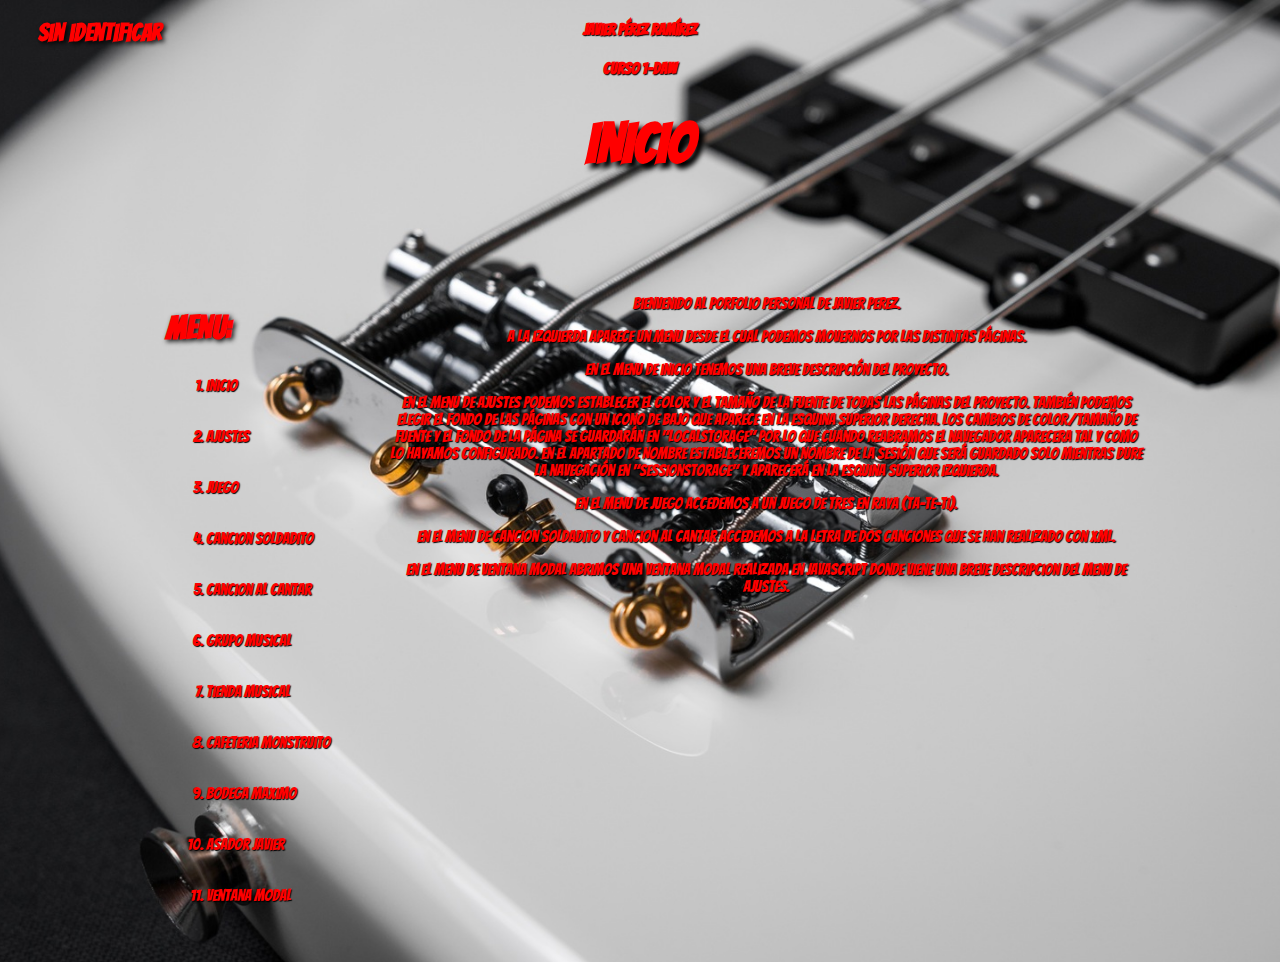
==== index.html @ bae293c2 "Update index.html" ====
<!DOCTYPE html>
<html lang="es">

<head>
    <meta charset="UTF-8">
    <meta http-equiv="X-UA-Compatible" content="IE=edge">
    <meta name="viewport" content="width=device-width, initial-scale=1.0">
    <title>PORFOLIO Javier Perez</title>
    <link rel="stylesheet" href="index.css">
    <link href="https://fonts.googleapis.com/css2?family=Bangers&display=swap" rel="stylesheet">
</head>

<body id="todo">
    <div id="titulo">
        <h4>Javier Pérez Ramírez</h4>
        <h4>CURSO 1-DAW</h4>
        <h1>INICIO</h1>
        <div id="zonaNombre">
            <h2 id="actualUsuario"></h2>
        </div>
    </div>
    <br></br>
    <br></br>
    <div id="contenedorTotal">
        <div id="menu">
            <h3>MENU:</h3>
            <ol>
                <li>Inicio</li>
                <br></br>
                <li><a href="ajustes.html">Ajustes</a></li>
                <br></br>
                <li><a href="javascript7.html">Juego</a></li>
                <br></br>
                <li><a href="soldadito.xml" target="_blank">Cancion Soldadito</a></li>
                <br></br>
                <li><a href="alcantar.xml" target="_blank">Cancion Al Cantar</a></li>
                <br></br>
                <li><a href="proyectogrupo.html" target="_blank">Grupo Musical</a></li>
                <br></br>
                <li><a href="proyectotienda.html" target="_blank">Tienda Musical</a></li>
                <br></br>
                <li><a href="indexcafeteria.html" target="_blank">Cafeteria Monstruito</a></li>
                <br></br>
                <li><a href="indexbodega.html" target="_blank">Bodega Maximo</a></li>
                <br></br>
                <li><a href="https://aprenderwordpressjavier.000webhostapp.com/" target="_blank">Asador Javier</a></li>
                <br></br>
                <li><a href="#" id="modal-link">Ventana Modal</a></li>
                <div id="modal" class="modal">
                    <div class="modal-content">
                        <span class="close">&times;</span>
                        <h1>JAVIER PÉREZ RAMÍREZ (1-DAW)</h1>
                        <p>En el MENU de Ajustes establecemos al presionar "AJUSTAR"
                            el nombre del usuario, el color y el tamaño de la fuente.
                            También en la parte superior derecha aparece un botón en
                            forma de bajo para seleccionar entre un fondo oscuro y
                            otro claro. Todos estos cambios (salvo el nombre) se
                            mantendran en localstorage.</p>
                    </div>
                </div>
                <br></br>
            </ol>
        </div>
        <div id="contenido">
            <p>Bienvenido al Porfolio personal de Javier Perez.</p>
            <p>A la izquierda aparece un menu desde el cual podemos movernos por las distintas páginas.</p>
            <p>En el menu de inicio tenemos una breve descripción del proyecto.</p>
            <p>En el menu de ajustes podemos establecer el color y el tamaño de la fuente de todas las
                páginas del proyecto. También podemos elegir el fondo de las páginas con un icono de BAJO que
                aparece en la esquina superior derecha. Los cambios de color/tamaño de fuente y el fondo de
                la página se guardarán en "localstorage" por lo que cuando reabramos el navegador aparecera tal
                y como lo hayamos configurado. En el apartado de NOMBRE estableceremos un nombre de la sesión que
                será guardado solo mientras dure la navegación en "sessionstorage" y aparecerá en la esquina
                superior izquierda.</p>
            <p>En el menu de juego accedemos a un juego de tres en raya (TA-TE-TI).</p>
            <p>En el menu de cancion soldadito y cancion al cantar accedemos a la letra de dos canciones que
                se han realizado con XML.</p>
            <p>En el menu de ventana modal abrimos una ventana modal realizada en javascript donde viene
                una breve descripcion del menu de ajustes.</p>
        </div>
    </div>
    <script src="./index.js"></script>
</body>

</html>
---- index.css ----
:root {
    --colorNormal: rgb(255, 255, 255);
    font-size: 1rem;
}

* {
    background-repeat: no-repeat;
    background-size:cover;
    background-position:top;
    box-sizing:border-box;
    font-family:'Bangers';
}

h1 {
    text-align: center;
    font-size: 3.5em;
    text-shadow: 5px 5px 5px rgb(0, 0, 0);
}

h2 {
    text-align: center;
    font-size: 1.5em;
    text-shadow: 2px 2px 5px rgb(0, 0, 0);
}

h3 {
    text-shadow: 2px 2px 5px rgb(0, 0, 0);
    font-size: 2em;
    margin-left: 30px;
}

h4 {
    text-align: center;
    font-size: 1em;
    text-shadow: 1px 1px 1px rgb(0, 0, 0);
}

p, h1, h2, h3, h4, li, a {
    color:var(--colorNormal);
}

p, h4, li, a {
    text-shadow: 1px 1px 1px rgb(0, 0, 0);
}

li {
    text-shadow: 1px 1px 1px rgb(0, 0, 0);
    margin-left: 30px;
}

a {
    text-shadow: 1px 1px 1px rgb(0, 0, 0);
    text-decoration:none;
}

a:hover {
    cursor: pointer;
}

#contenedorTotal {
    display: flex;
    flex-direction: row;
    justify-content: space-between;
    
}

#menu {
    width: 20%;
    margin-left:10vw;
}

#contenido {
    margin-right: 10vw;
    width: 60%;
    text-align: center;
}

#zonaModo {
    position: fixed;
    top: 0;
    right: 0;
    width: 100px;
    height: 100px;
    background-color: transparent;
}

#zonaNombre {
    position: fixed;
    top: 0;
    left: 0;
    width: 200px;
    height: 100px;
    background-color: transparent;
}

img {
    display: block;
    object-fit: contain;
    width: 100%;
    height: 100%;
    position:absolute;
}

#ajustes {
    text-align: center;
    margin-right: 20vw;
}

/* Codigo CSS del juego de tres en raya (TA-TE-TI) */

#total {
    border-style: solid;
    background-image:linear-gradient(
        0deg,
        rgba(0,0,0,0.7),
        rgba(0,0,0,0.7)
    )
    ,url(Imagenes/Prog2.jpg);
    width: 40%;
    max-height: 1em;
    margin-right: 30%;
    display:flex;
    flex-direction: column;
}

#f1 {
    display: flex;
    flex-direction: row;
    background-image:linear-gradient(
        0deg,
        rgba(0,0,0,0.7),
        rgba(0,0,0,0.7)
    )
    ,url(Imagenes/Prog2.jpg);
}

#c0 {
    display: flex;
    align-items: center;
    justify-content: center;
    background-color: rgba(200, 200, 200, 0.6);
    border-style: solid;
    height: 16vh;
    width: 16vw;
    margin: 0.5vw;
    font-size: 7vw;
}

#c1 {
    display: flex;
    align-items: center;
    justify-content: center;
    background-color: rgb(200, 200, 200, 0.6);
    border-style: solid;
    height: 16vh;
    width: 16vw;
    margin: 0.5vw;
    font-size: 7vw;
}

#c2 {
    display: flex;
    align-items: center;
    justify-content: center;
    background-color: rgb(200, 200, 200, 0.6);
    border-style: solid;
    height: 16vh;
    width: 16vw;
    margin: 0.5vw;
    font-size: 7vw;
}

#f2 {
    display: flex;
    flex-direction: row;
    background-image:linear-gradient(
        0deg,
        rgba(0,0,0,0.7),
        rgba(0,0,0,0.7)
    )
    ,url(Imagenes/Prog2.jpg);
}

#c3 {
    display: flex;
    align-items: center;
    justify-content: center;
    background-color: rgb(200, 200, 200, 0.6);
    border-style: solid;
    height: 16vh;
    width: 16vw;
    margin: 0.5vw;
    font-size: 7vw;
}

#c4 {
    display: flex;
    align-items: center;
    justify-content: center;
    background-color: rgb(200, 200, 200, 0.6);
    border-style: solid;
    height: 16vh;
    width: 16vw;
    margin: 0.5vw;
    font-size: 7vw;
}

#c5 {
    display: flex;
    align-items: center;
    justify-content: center;
    background-color: rgb(200, 200, 200, 0.6);
    border-style: solid;
    height: 16vh;
    width: 16vw;
    margin: 0.5vw;
    font-size: 7vw;
}

#f3 {
    display: flex;
    flex-direction: row;
    background-image:linear-gradient(
        0deg,
        rgba(0,0,0,0.7),
        rgba(0,0,0,0.7)
    )
    ,url(Imagenes/Prog2.jpg);
}

#c6 {
    display: flex;
    align-items: center;
    justify-content: center;
    background-color: rgb(200, 200, 200, 0.6);
    border-style: solid;
    height: 16vh;
    width: 16vw;
    margin: 0.5vw;
    font-size: 7vw;
}

#c7 {
    display: flex;
    align-items: center;
    justify-content: center;
    background-color: rgb(200, 200, 200, 0.6);
    border-style: solid;
    height: 16vh;
    width: 16vw;
    margin: 0.5vw;
    font-size: 7vw;
}

#c8 {
    display: flex;
    align-items: center;
    justify-content: center;
    background-color: rgb(200, 200, 200, 0.6);
    border-style: solid;
    height: 16vh;
    width: 16vw;
    margin: 0.5vw;
    font-size: 7vw;
}

/* CODIGO PARA MOSTRAR EL MODAL EN LA PAGINA */

.modal {
    display: none;
    position: fixed;
    z-index: 1;
    left: 0;
    top: 0;
    width: 100%;
    height: 100%;
    overflow: auto;
    background-color: rgba(0, 0, 0, 0.5);
}
  
.modal-content {
    background-color: #b6b6b6;
    margin: 10% auto;
    padding: 5px 30px 30px 30px;
    border: 10px solid #303030;
    width: 80%;
}
  
.close {
    color: #555555;
    float: right;
    font-size: 28px;
    font-weight: bold;
}
  
.close:hover, .close:focus {
    color: #000;
    text-decoration: none;
    cursor: pointer;
}
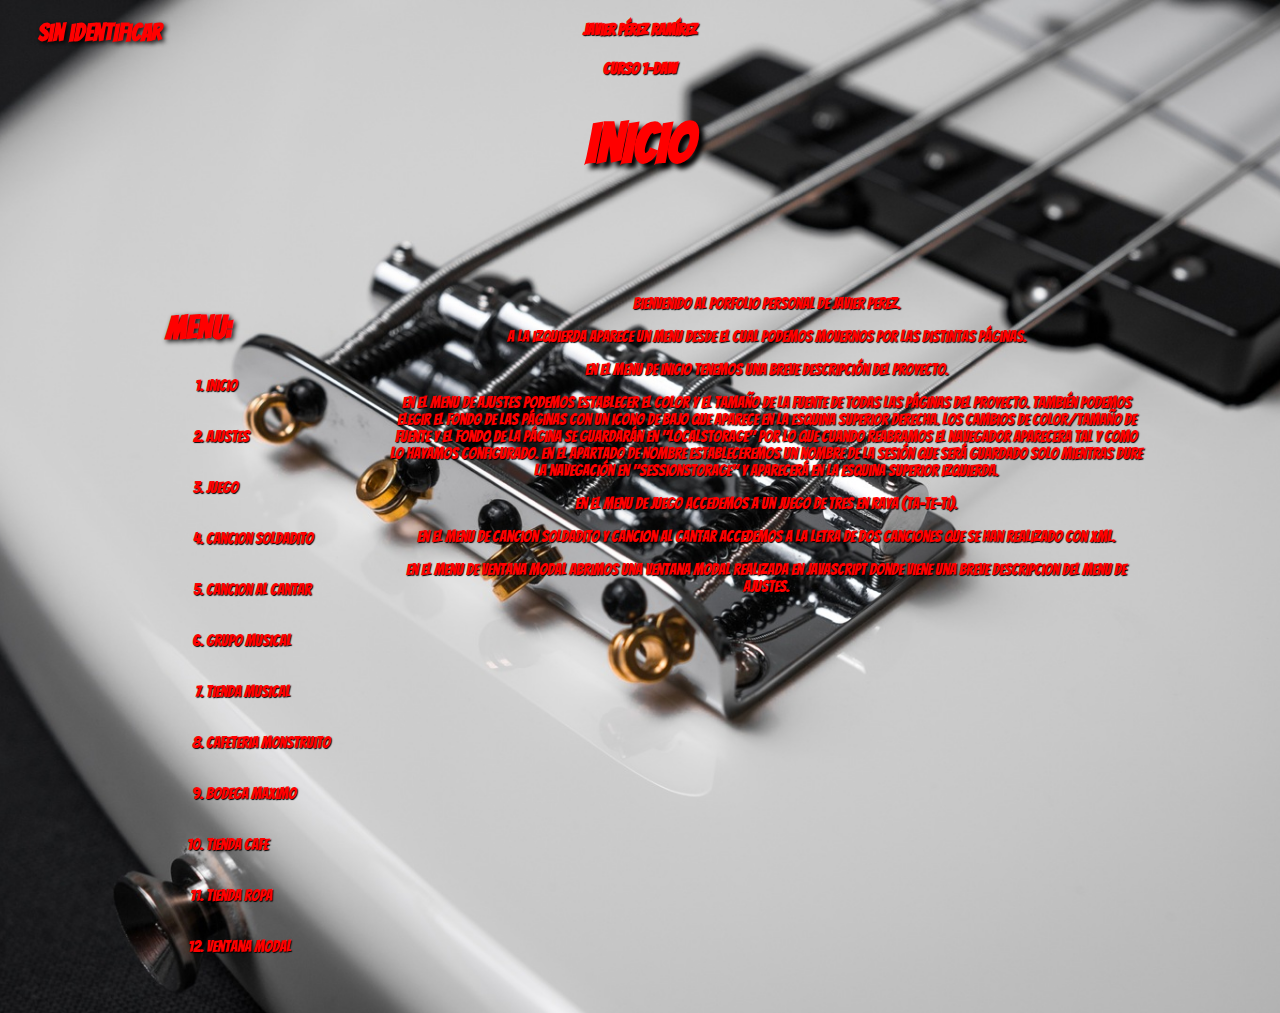
==== commit 550f14ee: "sdfsdf" ====
--- a/index.html
+++ b/index.html
@@ -43,7 +43,9 @@
                 <br></br>
                 <li><a href="indexbodega.html" target="_blank">Bodega Maximo</a></li>
                 <br></br>
-                <li><a href="https://aprenderwordpressjavier.000webhostapp.com/" target="_blank">Asador Javier</a></li>
+                <li><a href="indexcafe.html" target="_blank">Tienda Cafe</a></li>
+                <br></br>
+                <li><a href="indextienda.html" target="_blank">Tienda Ropa</a></li>
                 <br></br>
                 <li><a href="#" id="modal-link">Ventana Modal</a></li>
                 <div id="modal" class="modal">
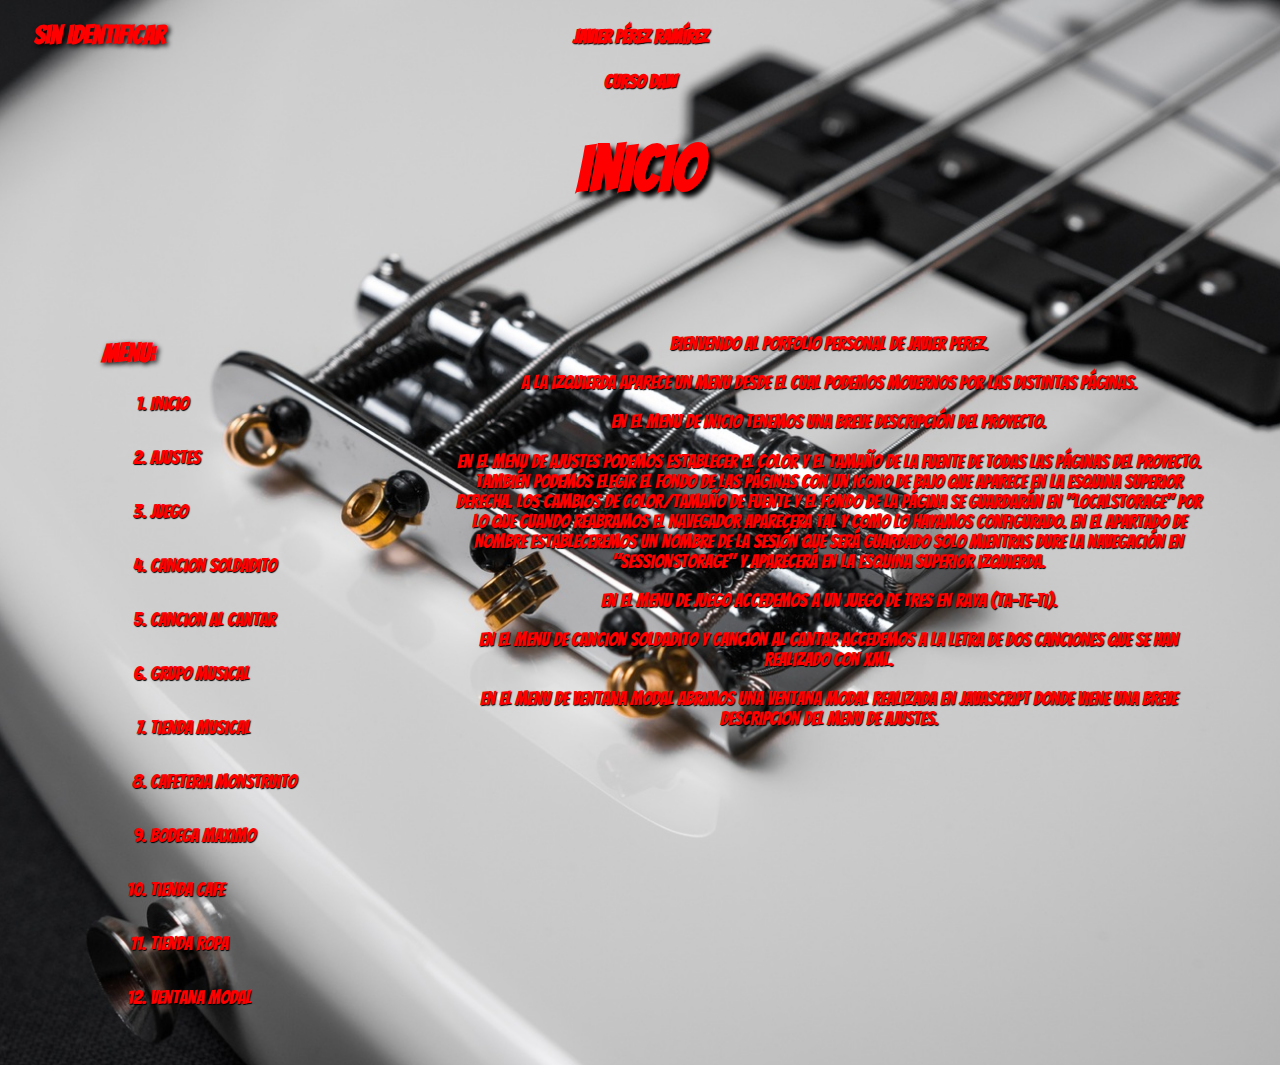
==== commit d248245b: "Update index.html" ====
--- a/index.html
+++ b/index.html
@@ -13,7 +13,7 @@
 <body id="todo">
     <div id="titulo">
         <h4>Javier Pérez Ramírez</h4>
-        <h4>CURSO 1-DAW</h4>
+        <h4>CURSO DAW</h4>
         <h1>INICIO</h1>
         <div id="zonaNombre">
             <h2 id="actualUsuario"></h2>
--- a/index.css
+++ b/index.css
@@ -13,25 +13,25 @@
 
 h1 {
     text-align: center;
-    font-size: 3.5em;
+    font-size: clamp(40px,5vw,200px);
     text-shadow: 5px 5px 5px rgb(0, 0, 0);
 }
 
 h2 {
     text-align: center;
-    font-size: 1.5em;
+    font-size: clamp(20px,2vw,200px);
     text-shadow: 2px 2px 5px rgb(0, 0, 0);
 }
 
 h3 {
     text-shadow: 2px 2px 5px rgb(0, 0, 0);
-    font-size: 2em;
+    font-size: clamp(20px,2vw,200px);
     margin-left: 30px;
 }
 
 h4 {
     text-align: center;
-    font-size: 1em;
+    font-size: clamp(10px,1.5vw,200px);
     text-shadow: 1px 1px 1px rgb(0, 0, 0);
 }
 
@@ -41,11 +41,12 @@
 
 p, h4, li, a {
     text-shadow: 1px 1px 1px rgb(0, 0, 0);
+    font-size: clamp(10px,1.5vw,200px);
 }
 
 li {
     text-shadow: 1px 1px 1px rgb(0, 0, 0);
-    margin-left: 30px;
+    margin-left: 3vw;
 }
 
 a {
@@ -61,16 +62,15 @@
     display: flex;
     flex-direction: row;
     justify-content: space-between;
-    
 }
 
 #menu {
     width: 20%;
-    margin-left:10vw;
+    margin-left:5vw;
 }
 
 #contenido {
-    margin-right: 10vw;
+    margin-right: 5vw;
     width: 60%;
     text-align: center;
 }
@@ -118,7 +118,7 @@
     ,url(Imagenes/Prog2.jpg);
     width: 40%;
     max-height: 1em;
-    margin-right: 30%;
+    margin: 0 auto;
     display:flex;
     flex-direction: column;
 }
@@ -140,7 +140,7 @@
     justify-content: center;
     background-color: rgba(200, 200, 200, 0.6);
     border-style: solid;
-    height: 16vh;
+    height: 12vw;
     width: 16vw;
     margin: 0.5vw;
     font-size: 7vw;
@@ -152,7 +152,7 @@
     justify-content: center;
     background-color: rgb(200, 200, 200, 0.6);
     border-style: solid;
-    height: 16vh;
+    height: 12vw;
     width: 16vw;
     margin: 0.5vw;
     font-size: 7vw;
@@ -164,7 +164,7 @@
     justify-content: center;
     background-color: rgb(200, 200, 200, 0.6);
     border-style: solid;
-    height: 16vh;
+    height: 12vw;
     width: 16vw;
     margin: 0.5vw;
     font-size: 7vw;
@@ -187,7 +187,7 @@
     justify-content: center;
     background-color: rgb(200, 200, 200, 0.6);
     border-style: solid;
-    height: 16vh;
+    height: 12vw;
     width: 16vw;
     margin: 0.5vw;
     font-size: 7vw;
@@ -199,7 +199,7 @@
     justify-content: center;
     background-color: rgb(200, 200, 200, 0.6);
     border-style: solid;
-    height: 16vh;
+    height: 12vw;
     width: 16vw;
     margin: 0.5vw;
     font-size: 7vw;
@@ -211,7 +211,7 @@
     justify-content: center;
     background-color: rgb(200, 200, 200, 0.6);
     border-style: solid;
-    height: 16vh;
+    height: 12vw;
     width: 16vw;
     margin: 0.5vw;
     font-size: 7vw;
@@ -234,7 +234,7 @@
     justify-content: center;
     background-color: rgb(200, 200, 200, 0.6);
     border-style: solid;
-    height: 16vh;
+    height: 12vw;
     width: 16vw;
     margin: 0.5vw;
     font-size: 7vw;
@@ -246,7 +246,7 @@
     justify-content: center;
     background-color: rgb(200, 200, 200, 0.6);
     border-style: solid;
-    height: 16vh;
+    height: 12vw;
     width: 16vw;
     margin: 0.5vw;
     font-size: 7vw;
@@ -258,7 +258,7 @@
     justify-content: center;
     background-color: rgb(200, 200, 200, 0.6);
     border-style: solid;
-    height: 16vh;
+    height: 12vw;
     width: 16vw;
     margin: 0.5vw;
     font-size: 7vw;
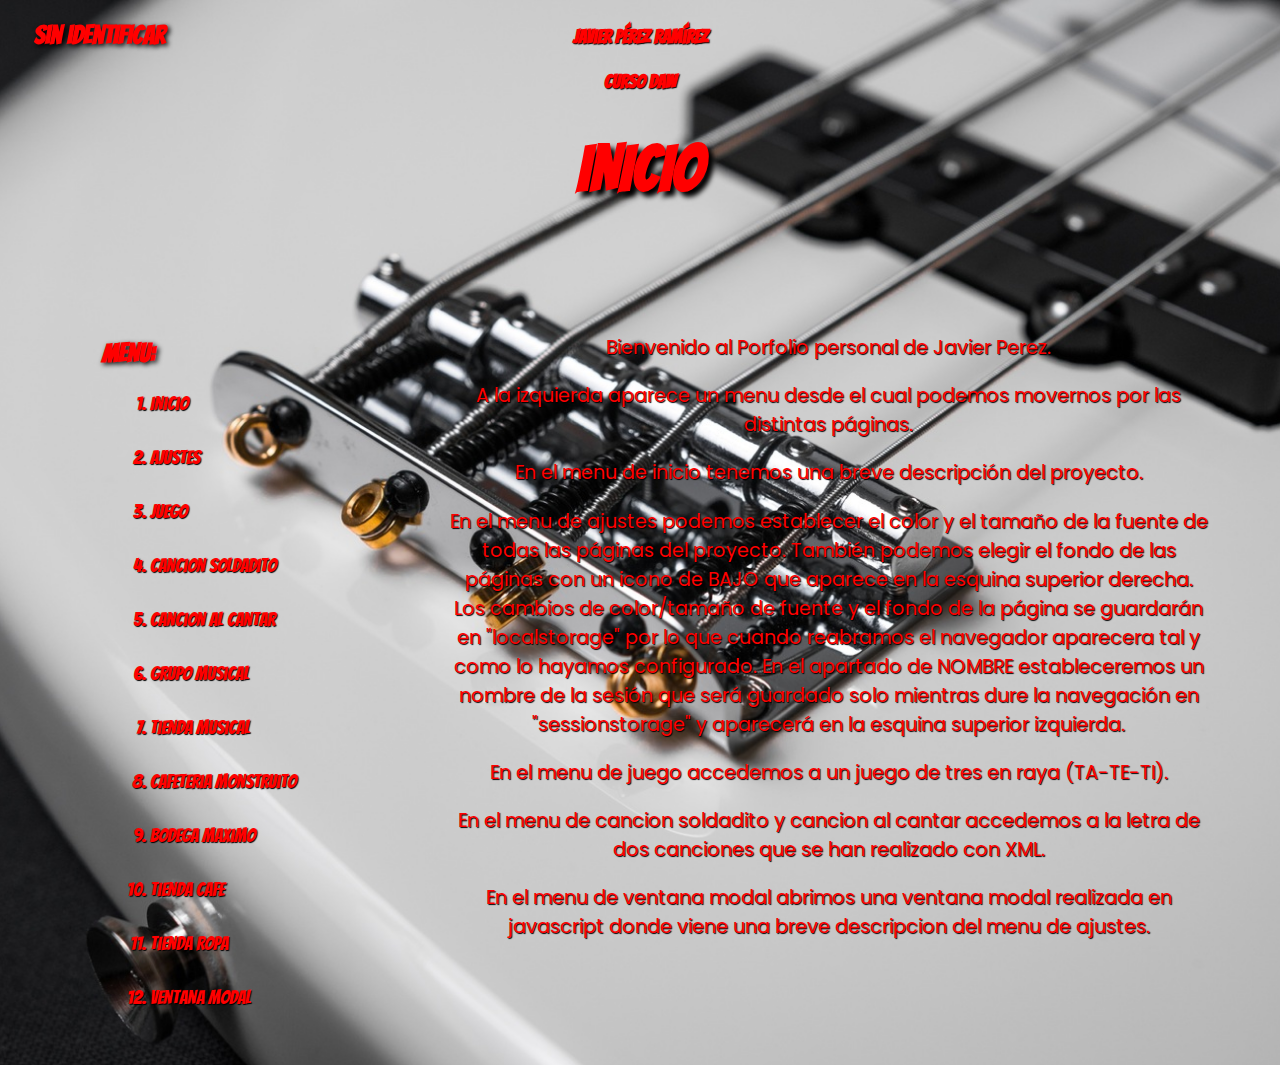
==== commit 4727f2f6: "sdfwer" ====
--- a/index.html
+++ b/index.html
@@ -8,6 +8,9 @@
     <title>PORFOLIO Javier Perez</title>
     <link rel="stylesheet" href="index.css">
     <link href="https://fonts.googleapis.com/css2?family=Bangers&display=swap" rel="stylesheet">
+    <link rel="preconnect" href="https://fonts.googleapis.com">
+    <link rel="preconnect" href="https://fonts.gstatic.com" crossorigin>
+    <link href="https://fonts.googleapis.com/css2?family=Poppins&display=swap" rel="stylesheet">
 </head>
 
 <body id="todo">
@@ -51,7 +54,7 @@
                 <div id="modal" class="modal">
                     <div class="modal-content">
                         <span class="close">&times;</span>
-                        <h1>JAVIER PÉREZ RAMÍREZ (1-DAW)</h1>
+                        <h1>JAVIER PÉREZ RAMÍREZ (DAW)</h1>
                         <p>En el MENU de Ajustes establecemos al presionar "AJUSTAR"
                             el nombre del usuario, el color y el tamaño de la fuente.
                             También en la parte superior derecha aparece un botón en
--- a/index.css
+++ b/index.css
@@ -42,6 +42,11 @@
 p, h4, li, a {
     text-shadow: 1px 1px 1px rgb(0, 0, 0);
     font-size: clamp(10px,1.5vw,200px);
+
+}
+
+p{
+    font-family: 'Poppins';
 }
 
 li {
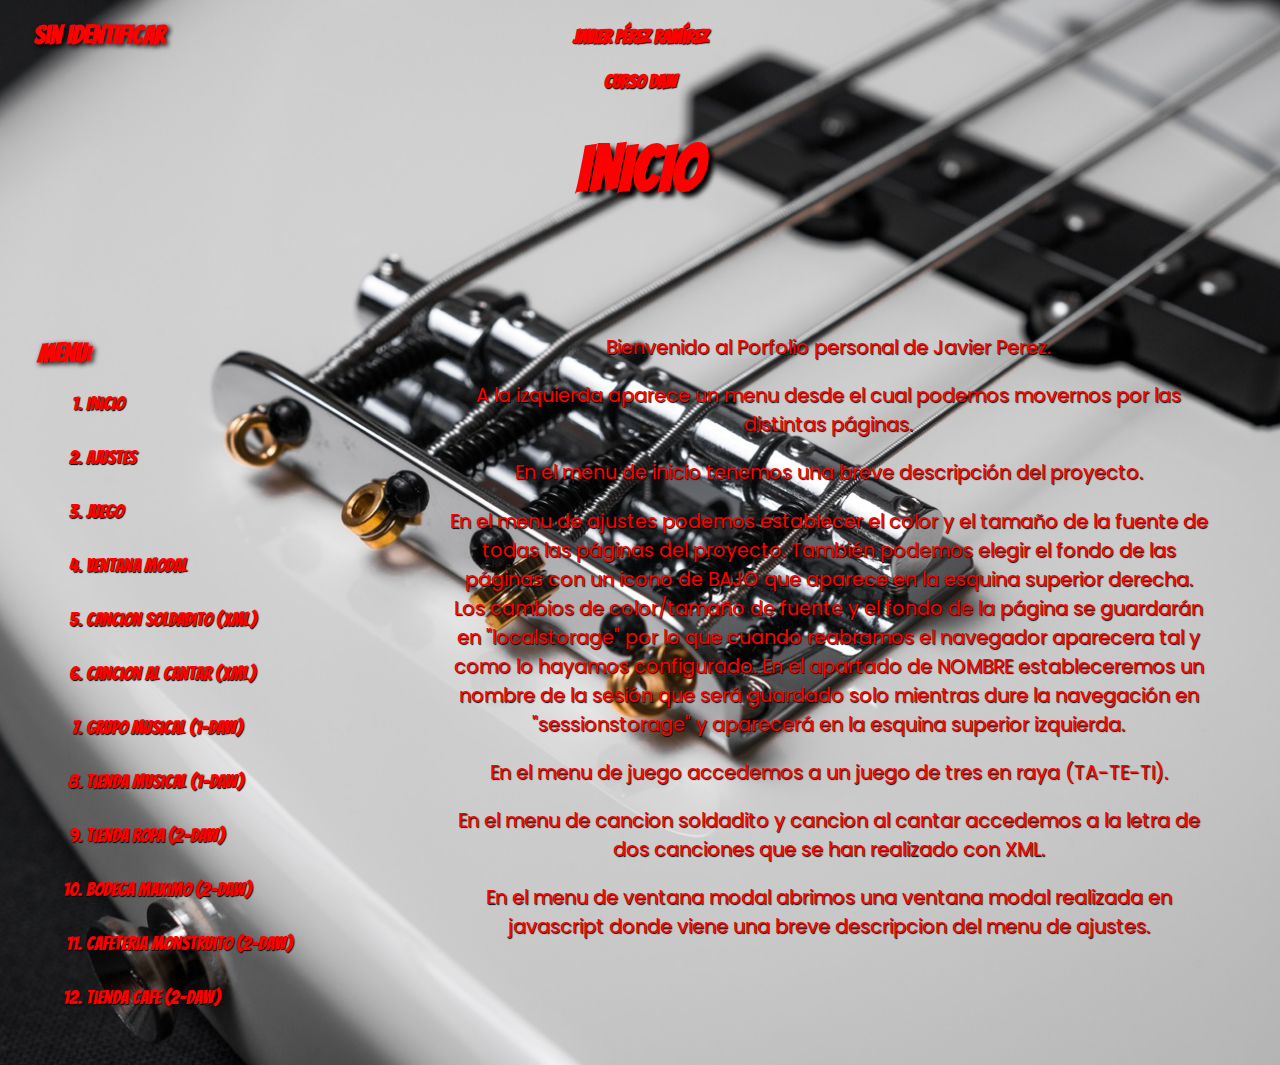
==== commit e19343cc: "asdfasdf" ====
--- a/index.html
+++ b/index.html
@@ -34,23 +34,23 @@
                 <br></br>
                 <li><a href="javascript7.html">Juego</a></li>
                 <br></br>
-                <li><a href="soldadito.xml" target="_blank">Cancion Soldadito</a></li>
+                <li><a href="#" id="modal-link">Ventana Modal</a></li>
                 <br></br>
-                <li><a href="alcantar.xml" target="_blank">Cancion Al Cantar</a></li>
+                <li><a href="soldadito.xml" target="_blank">Cancion Soldadito (XML)</a></li>
                 <br></br>
-                <li><a href="proyectogrupo.html" target="_blank">Grupo Musical</a></li>
+                <li><a href="alcantar.xml" target="_blank">Cancion Al Cantar (XML)</a></li>
                 <br></br>
-                <li><a href="proyectotienda.html" target="_blank">Tienda Musical</a></li>
+                <li><a href="proyectogrupo.html" target="_blank">Grupo Musical (1-DAW)</a></li>
                 <br></br>
-                <li><a href="indexcafeteria.html" target="_blank">Cafeteria Monstruito</a></li>
+                <li><a href="proyectotienda.html" target="_blank">Tienda Musical (1-DAW)</a></li>
                 <br></br>
-                <li><a href="indexbodega.html" target="_blank">Bodega Maximo</a></li>
+                <li><a href="indextienda.html" target="_blank">Tienda Ropa (2-DAW)</a></li>
                 <br></br>
-                <li><a href="indexcafe.html" target="_blank">Tienda Cafe</a></li>
+                <li><a href="indexbodega.html" target="_blank">Bodega Maximo (2-DAW)</a></li>
                 <br></br>
-                <li><a href="indextienda.html" target="_blank">Tienda Ropa</a></li>
+                <li><a href="indexcafeteria.html" target="_blank">Cafeteria Monstruito (2-DAW)</a></li>
                 <br></br>
-                <li><a href="#" id="modal-link">Ventana Modal</a></li>
+                <li><a href="indexcafe.html" target="_blank">Tienda Cafe (2-DAW)</a></li>
                 <div id="modal" class="modal">
                     <div class="modal-content">
                         <span class="close">&times;</span>
--- a/index.css
+++ b/index.css
@@ -61,6 +61,7 @@
 
 a:hover {
     cursor: pointer;
+    text-shadow: 0px 0px 0px rgb(0, 0, 0);
 }
 
 #contenedorTotal {
@@ -70,8 +71,7 @@
 }
 
 #menu {
-    width: 20%;
-    margin-left:5vw;
+    width: 30%;
 }
 
 #contenido {
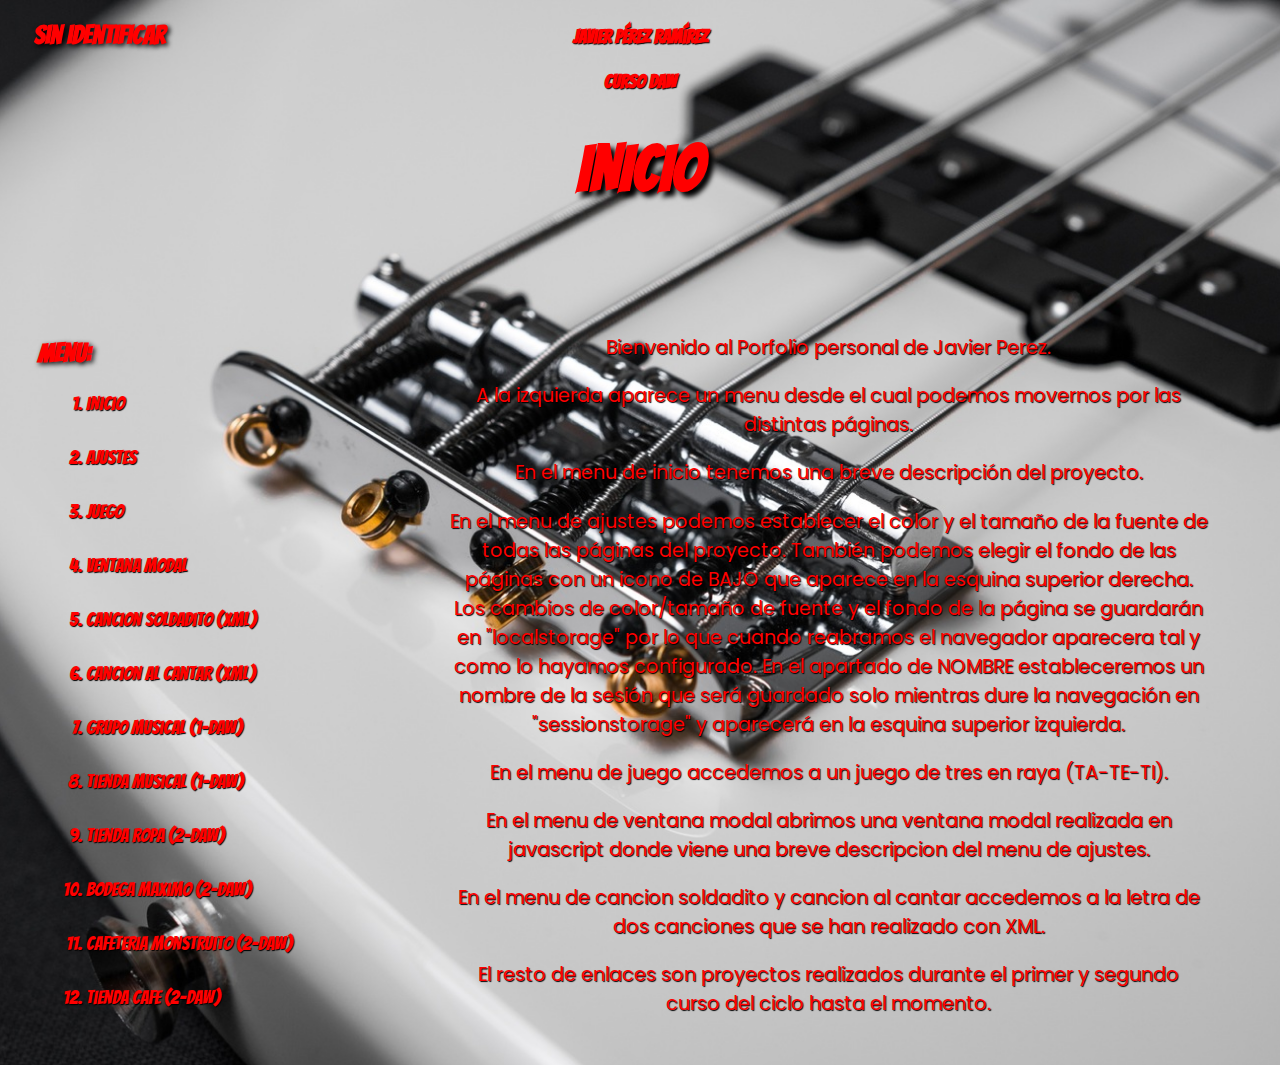
==== commit dd8fbad6: "Update index.html" ====
--- a/index.html
+++ b/index.html
@@ -78,10 +78,11 @@
                 será guardado solo mientras dure la navegación en "sessionstorage" y aparecerá en la esquina
                 superior izquierda.</p>
             <p>En el menu de juego accedemos a un juego de tres en raya (TA-TE-TI).</p>
+            <p>En el menu de ventana modal abrimos una ventana modal realizada en javascript donde viene
+                una breve descripcion del menu de ajustes.</p>
             <p>En el menu de cancion soldadito y cancion al cantar accedemos a la letra de dos canciones que
                 se han realizado con XML.</p>
-            <p>En el menu de ventana modal abrimos una ventana modal realizada en javascript donde viene
-                una breve descripcion del menu de ajustes.</p>
+            <p>El resto de enlaces son proyectos realizados durante el primer y segundo curso del ciclo hasta el momento.</p>
         </div>
     </div>
     <script src="./index.js"></script>
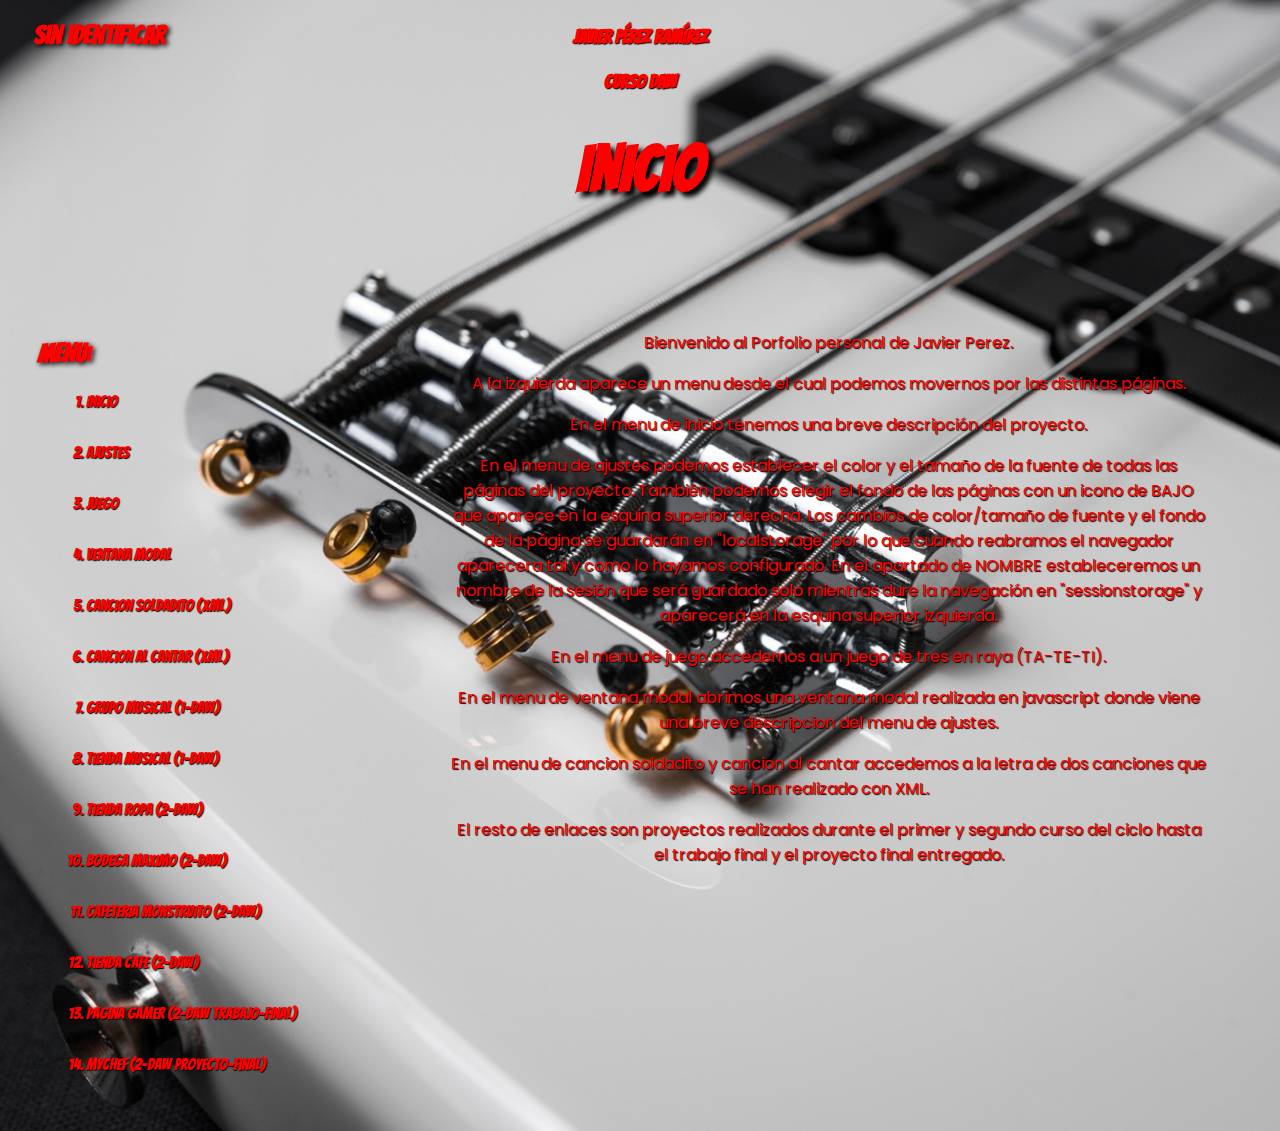
==== commit 3b676307: "actualizado porfolio" ====
--- a/index.html
+++ b/index.html
@@ -51,6 +51,11 @@
                 <li><a href="indexcafeteria.html" target="_blank">Cafeteria Monstruito (2-DAW)</a></li>
                 <br></br>
                 <li><a href="indexcafe.html" target="_blank">Tienda Cafe (2-DAW)</a></li>
+                <br></br>
+                <li><a href="indexgame.html" target="_blank">Pagina Gamer (2-DAW Trabajo-Final)</a></li>
+                <br></br>
+                <li><a href="https://mcjpr.000webhostapp.com" target="_blank">MyChef (2-DAW Proyecto-Final)</a></li>
+                
                 <div id="modal" class="modal">
                     <div class="modal-content">
                         <span class="close">&times;</span>
@@ -82,7 +87,8 @@
                 una breve descripcion del menu de ajustes.</p>
             <p>En el menu de cancion soldadito y cancion al cantar accedemos a la letra de dos canciones que
                 se han realizado con XML.</p>
-            <p>El resto de enlaces son proyectos realizados durante el primer y segundo curso del ciclo hasta el momento.</p>
+            <p>El resto de enlaces son proyectos realizados durante el primer y segundo curso del ciclo hasta 
+                el trabajo final y el proyecto final entregado.</p>
         </div>
     </div>
     <script src="./index.js"></script>
--- a/index.css
+++ b/index.css
@@ -41,8 +41,6 @@
 
 p, h4, li, a {
     text-shadow: 1px 1px 1px rgb(0, 0, 0);
-    font-size: clamp(10px,1.5vw,200px);
-
 }
 
 p{
